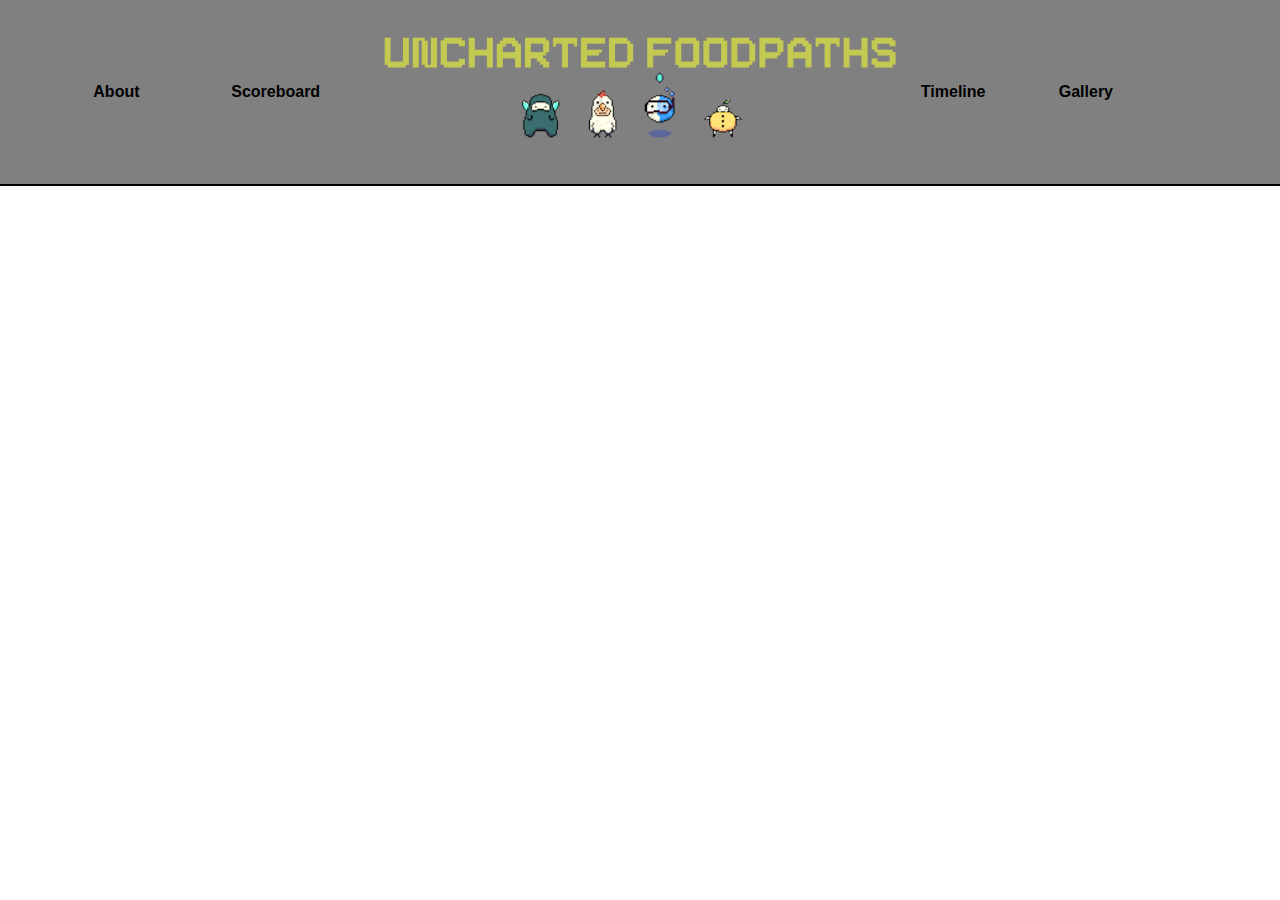
==== colie.html @ fa7c4359 "'1.0'" ====
<!DOCTYPE html>
<html>
    <head>
        <title>FST FOC 2020</title>
        <meta charset="utf-8">
        <link rel="stylesheet" href="static/style-main.css">
    </head>

    <body>
        <div class='header-wrapper'>
        <div class='header'>
            <div class='text-buttons'>
            <a href="about.html" class='button'>
                <div class='button-wrapper'>
                    <div class='button-txt'>About</div>
                </div>
            </a>
            <a href='scoreboard.html' class='button'>
                    <div class='button-wrapper'>
                        <div class='button-txt'>Scoreboard</div>
                    </div>
            </a>
            </div>
            
            <a href="index.html" class='uc'>
                <div><img src="static/images/uncharted.png" alt="" class='uncharted'></div>
            </a>
            
            <div class='text-buttons'>
            <a href="timeline.html" class='button'>
                <div class='button-wrapper'>
                    <div class='button-txt'>Timeline</div>
                </div>
            </a>

            <a href="gallery.html" class='button'>
                <div class='button-wrapper'>
                    <div class='button-txt'>Gallery</div>
                </div>
            </a>
            </div>
        </div>
    </div>
    </body>
</html>
---- static/style-main.css ----
* {
    box-sizing: border-box;
}

html {
    margin:0;
}

body {
    margin: 0;
}

.map-wrapper {
    height: 110vh;
    width: 100%;
    position: relative;
}

.map {
    height: 100%;
    width:100%;
    margin-left: auto;
    margin-right: auto;
}

.banner-wrapper  a {
    display: table-cell;
    vertical-align: middle;
    
}

.bannerstart {
    width:100%;
    height: auto;
    text-align: center;
}

.banner-wrapper {
    height: 50vh;
    width: 100%;
    display: table;
    text-align: center;
    margin-left: auto;
    margin-right: auto;
}

.banner {
    max-height:40vh;
    min-width: 80vw;
    max-width: 100vw;
    
}

.colie {
    background: rgb(75,67,221);
    background: linear-gradient(90deg, rgba(75,67,221,1) 0%, rgba(141,177,117,1) 0%, rgba(13,255,84,1) 100%);
}

.colieicon {
    position: absolute;
    bottom:76vh;
    left: 57vw; 
}

.nella {
    background: rgb(75,67,221);
    background: linear-gradient(90deg, rgba(75,67,221,1) 0%, rgba(177,117,146,1) 0%, rgba(246,168,204,1) 0%, rgba(255,84,143,1) 100%);
}

.nellaicon {
    position: absolute;
    bottom:22vh;
    left: 67vw; 
}

.vibria {
    background: rgb(75,67,221);
    background: linear-gradient(90deg, rgba(75,67,221,1) 0%, rgba(65,65,203,1) 0%, rgba(0,212,255,1) 100%);
}

.vibriaicon {
    position: absolute;
    bottom:19vh;
    left: 18vw; 
}

.listerio {
    background: rgb(75,67,221);
    background: linear-gradient(90deg, rgba(75,67,221,1) 0%, rgba(177,117,146,1) 0%, rgba(245,237,194,1) 0%, rgba(191,196,55,1) 100%);

}

.listerioicon {
    position: absolute;
    bottom:60vh;
    left: 23vw; 
}

.icon {
    transition: transform 0.2s;
    height: 12vmin;
    width: 12vmin;

}

.icon:hover{
    transform: translate(0,-20%);
    cursor: pointer;
}


.map-wrapper a {
    text-decoration: none;
}

/**/
.header-wrapper {
    text-align: center;
    width: 100%;
    background-color: grey;
    padding: 3vh;
    border-bottom: 2px solid black;
    display: table;
}

.header {
    display: table;
    text-align: center;
    height: 130px;
    width: 90%;
    margin-left: auto;
    margin-right: auto;
}

.header a {
    text-decoration: none;
    color: black;
    float: left;
    
}

.text-buttons {
    display: table;
    float: left;
    width: 25%;
}

.button {
    display: inline-block;
    width:50%;
}

.uc {
    width:50%;
    padding: 10px 20px;
}


.uncharted {
    max-height: 130px;
    max-width: 100%
}

.button-wrapper {
    
    height: 130px;
    display: table-cell;
    vertical-align: middle;
    text-align: center;
    margin: 20px;
    padding: 5px;
}

.button-wrapper:hover {
    color: whitesmoke;
    cursor: pointer;
}

.button-txt {
    display: table-cell;
    vertical-align: middle;
    font-weight: 900;
    font-family: 'Trebuchet MS', 'Lucida Sans Unicode', 'Lucida Grande', 'Lucida Sans', Arial, sans-serif

}
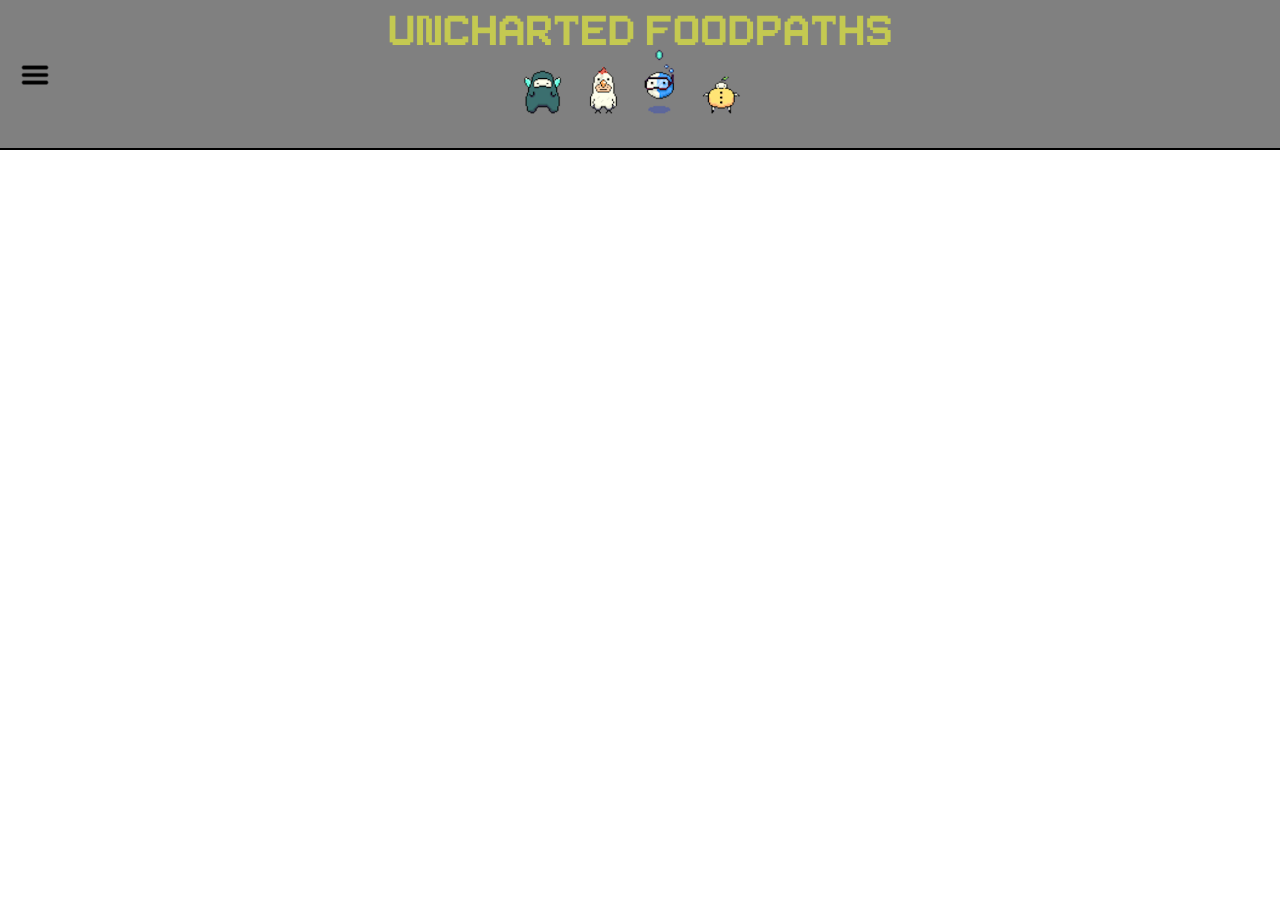
==== commit c5bafaf0: "'sidebar'" ====
--- a/colie.html
+++ b/colie.html
@@ -4,42 +4,36 @@
         <title>FST FOC 2020</title>
         <meta charset="utf-8">
         <link rel="stylesheet" href="static/style-main.css">
+        <link rel="stylesheet" href="static/sidebar.css">
     </head>
 
-    <body>
-        <div class='header-wrapper'>
+<body>
+
+    <input type="checkbox" id='check'>
+    <label for="check">
+        <img src="static/images/hamburg.png" id="ham">
+        <img src="static/images/x.png" id="cancel">
+    </label>
+    <div class="sidebar">
+        <header>MENU</header>
+        <ul>
+            <li><a href="index.html"><span>Home</span></a></li>
+            <li><a href="about.html"><span>About</span></a></li>
+            <li><a href="scoreboard.html"><span>Scoreboard</span></a></li>
+            <li><a href="activities.html"><span>Activities</span></a></li>
+            <li><a href="gallery.html"><span>Gallery</span></a></li>
+        </ul>
+    </div>
+
+<div class="mainbody">
+    <div class='header-wrapper'>
         <div class='header'>
-            <div class='text-buttons'>
-            <a href="about.html" class='button'>
-                <div class='button-wrapper'>
-                    <div class='button-txt'>About</div>
-                </div>
+            <a href="index.html" class='uc'>
+                <img src="static/images/uncharted.png" alt="" class='uncharted'>
             </a>
-            <a href='scoreboard.html' class='button'>
-                    <div class='button-wrapper'>
-                        <div class='button-txt'>Scoreboard</div>
-                    </div>
-            </a>
-            </div>
-            
-            <a href="index.html" class='uc'>
-                <div><img src="static/images/uncharted.png" alt="" class='uncharted'></div>
-            </a>
-            
-            <div class='text-buttons'>
-            <a href="timeline.html" class='button'>
-                <div class='button-wrapper'>
-                    <div class='button-txt'>Timeline</div>
-                </div>
-            </a>
-
-            <a href="gallery.html" class='button'>
-                <div class='button-wrapper'>
-                    <div class='button-txt'>Gallery</div>
-                </div>
-            </a>
-            </div>
         </div>
     </div>
-    </body>
+
+</div>
+</body>
 </html>--- a/static/style-main.css
+++ b/static/style-main.css
@@ -11,7 +11,7 @@
 }
 
 .map-wrapper {
-    height: 110vh;
+    height: 1000px;
     width: 100%;
     position: relative;
 }
@@ -42,14 +42,15 @@
     text-align: center;
     margin-left: auto;
     margin-right: auto;
+    padding: 0 25px;
 }
 
 .banner {
     max-height:40vh;
-    min-width: 80vw;
-    max-width: 100vw;
-    
+    min-width: 80%;
+    max-width: 100%;
 }
+
 
 .colie {
     background: rgb(75,67,221);
@@ -58,8 +59,8 @@
 
 .colieicon {
     position: absolute;
-    bottom:76vh;
-    left: 57vw; 
+    bottom:700px;
+    left: 56vw; 
 }
 
 .nella {
@@ -69,7 +70,7 @@
 
 .nellaicon {
     position: absolute;
-    bottom:22vh;
+    bottom:200px;
     left: 67vw; 
 }
 
@@ -80,7 +81,7 @@
 
 .vibriaicon {
     position: absolute;
-    bottom:19vh;
+    bottom:190px;
     left: 18vw; 
 }
 
@@ -92,7 +93,7 @@
 
 .listerioicon {
     position: absolute;
-    bottom:60vh;
+    bottom:550px;
     left: 23vw; 
 }
 
@@ -118,15 +119,16 @@
     text-align: center;
     width: 100%;
     background-color: grey;
-    padding: 3vh;
+    padding: 15px;
     border-bottom: 2px solid black;
     display: table;
+    height: 150px;
 }
 
 .header {
     display: table;
     text-align: center;
-    height: 130px;
+    height: 100px;
     width: 90%;
     margin-left: auto;
     margin-right: auto;
@@ -135,7 +137,6 @@
 .header a {
     text-decoration: none;
     color: black;
-    float: left;
     
 }
 
@@ -153,11 +154,13 @@
 .uc {
     width:50%;
     padding: 10px 20px;
+    margin-left: auto;
+    margin-right: auto;
 }
 
 
 .uncharted {
-    max-height: 130px;
+    max-height: 100px;
     max-width: 100%
 }
 
@@ -180,6 +183,6 @@
     display: table-cell;
     vertical-align: middle;
     font-weight: 900;
-    font-family: 'Trebuchet MS', 'Lucida Sans Unicode', 'Lucida Grande', 'Lucida Sans', Arial, sans-serif
-
+    font-family: 'Trebuchet MS', 'Lucida Sans Unicode', 'Lucida Grande', 'Lucida Sans', Arial, sans-serif;
+    font-size: 20px;
 }--- a/static/sidebar.css
+++ b/static/sidebar.css
@@ -0,0 +1,99 @@
+* {
+    padding: 0;
+    margin:0;
+    text-decoration: none;
+    box-sizing: border-box;
+}
+
+.sidebar {
+    position: fixed;
+    width:200px;
+    left: -200px;
+    height: 100%;
+    background-color: burlywood;
+    transition: all 0.5s ease;
+    border-right: 2px solid rgb(59, 58, 58);
+    font-weight: 1000;
+}
+
+.sidebar header {
+    font-size: 20px;
+    height: 150px;
+    line-height: 150px;
+    text-align: center;
+    background-color: brown;
+    color: white;
+    border-bottom: 2px solid black;
+}
+
+.sidebar ul a {
+    display: block;
+    width: 100%;
+    height: 100%;
+    color: black;
+    box-sizing: border-box;
+    line-height: 70px;
+    border-top: 0.5px solid rgb(194, 194, 194);
+    border-bottom: 1px solid black;
+    transition: 0.5s;
+}
+
+.sidebar ul a:hover {
+    background-color: indianred;
+}
+
+#check {
+    display: none;
+}
+
+label #ham, label #cancel {
+    position: absolute;
+    
+    cursor: pointer;
+    width: 30px;
+    height: 30px;
+    position: fixed;
+    top: 60px;
+}
+
+label #ham {
+    left: 20px;
+    transition: all 0.5s;
+    z-index: 999;
+
+}
+
+label #cancel {
+    z-index: 999;
+    left: -190px;
+    transition: all 0.5s ease;
+    
+}
+
+#check:checked ~ .sidebar {
+    left:0;
+}
+
+#check:checked ~ label #ham {
+    opacity: 0;
+    left: 200px;
+    pointer-events: none;
+}
+
+#check:checked ~ label #cancel {
+    left: 160px;
+}
+
+.mainbody {
+    transition: all 0.5s;
+}
+
+#check:checked ~ .mainbody {
+    margin-left: 200px;
+}
+
+li {
+    text-align: center;
+}
+
+
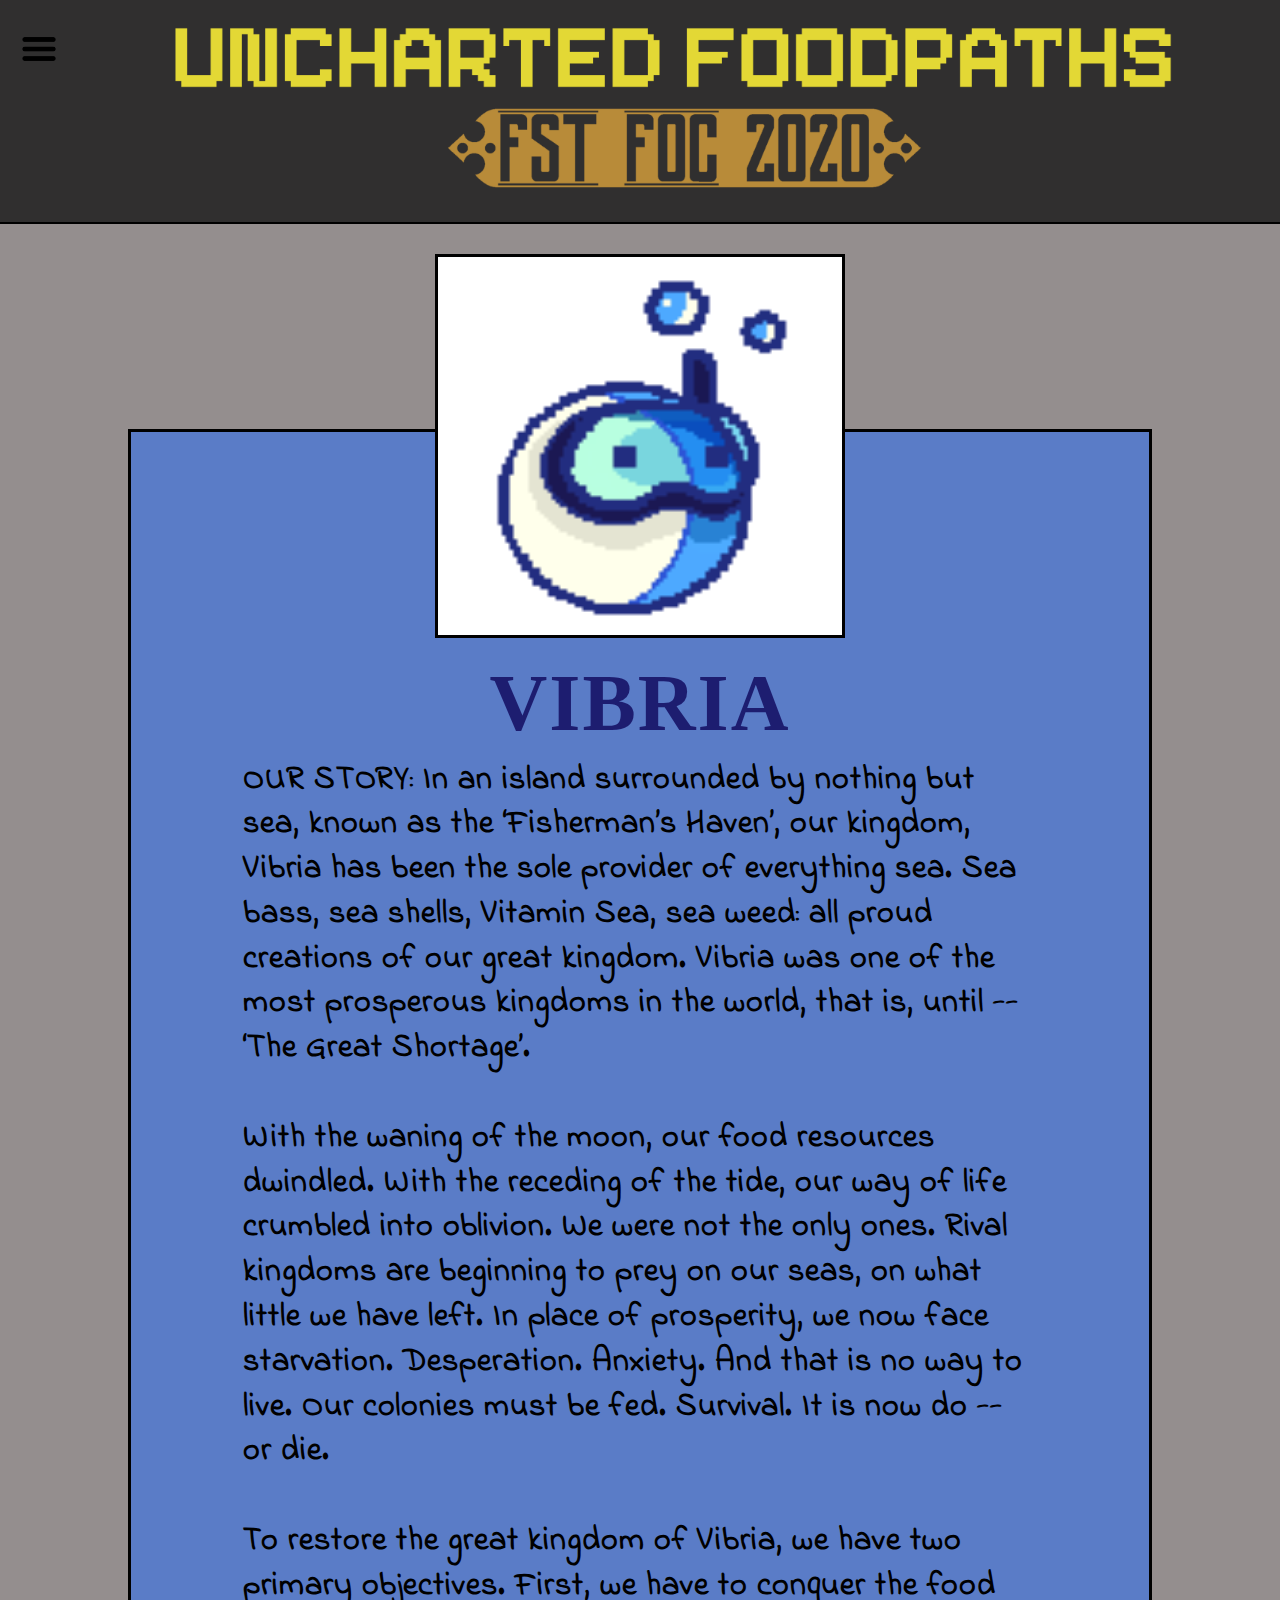
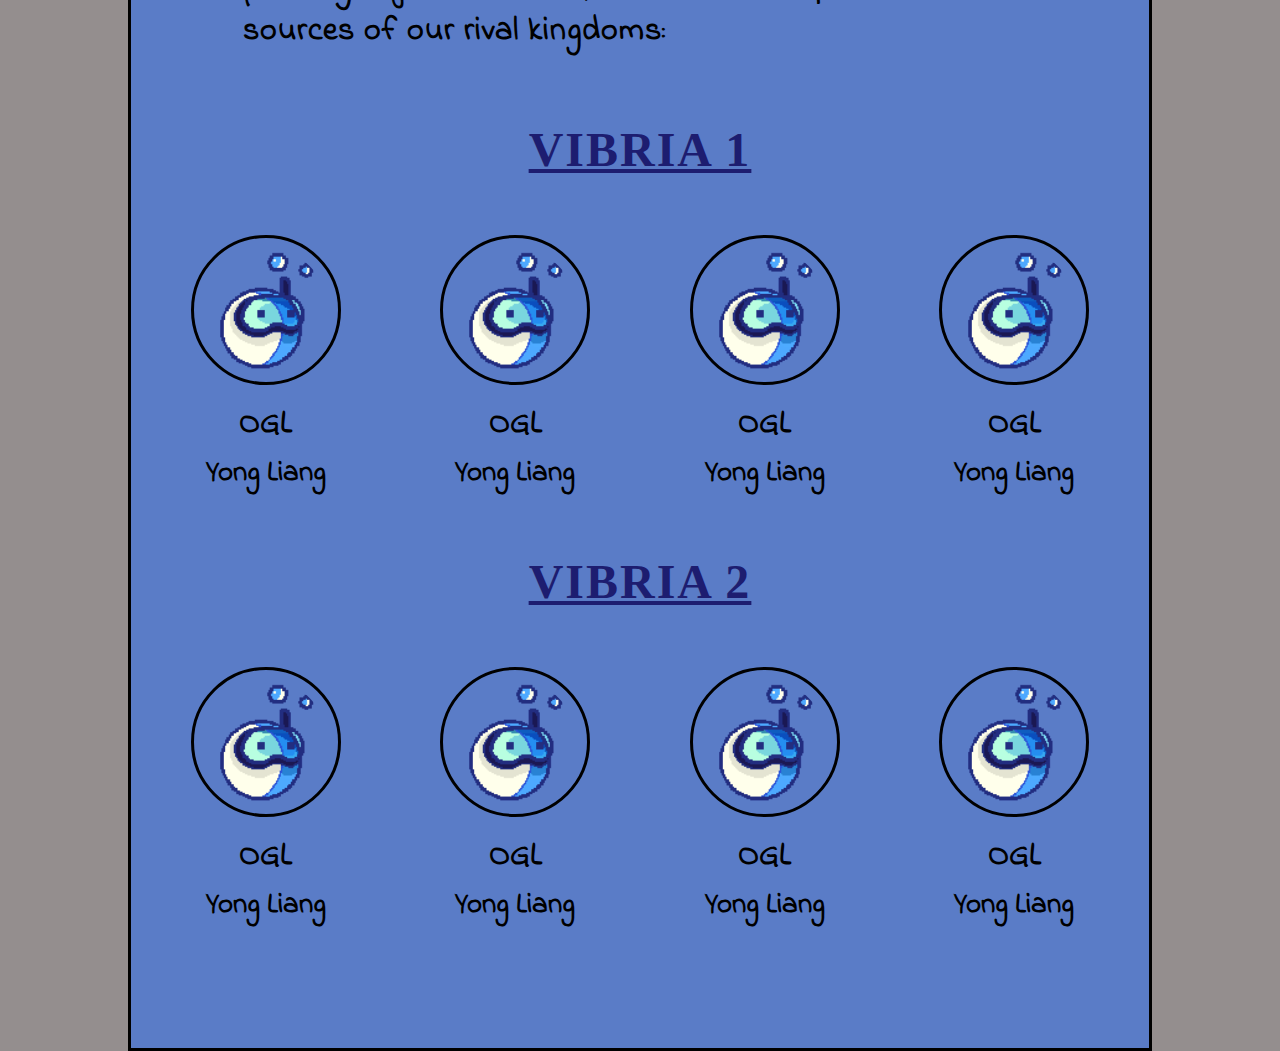
==== commit ae627717: "'charprofiles'" ====
--- a/colie.html
+++ b/colie.html
@@ -5,6 +5,8 @@
         <meta charset="utf-8">
         <link rel="stylesheet" href="static/style-main.css">
         <link rel="stylesheet" href="static/sidebar.css">
+        <link rel="stylesheet" href="static/style-profile.css">
+        <link href="https://fonts.googleapis.com/css2?family=Indie+Flower&family=Permanent+Marker&display=swap" rel="stylesheet">
     </head>
 
 <body>
@@ -29,9 +31,96 @@
     <div class='header-wrapper'>
         <div class='header'>
             <a href="index.html" class='uc'>
-                <img src="static/images/uncharted.png" alt="" class='uncharted'>
+                <img src="static/images/foc-banner.png" alt="" class='uncharted'>
             </a>
         </div>
+    </div>
+
+    <div class="profile-wrapper">
+        <div class="floating-space"></div>
+        <img src="static/images/vibria.PNG" id='mascot'>
+        <div class="floating-space"></div>
+        
+        <div class="spacing-mascot"></div>
+        <div class="profile-content-wrapper" id="vibria-content">
+            <div class="profile-space"></div>
+                <h1>VIBRIA</h1>
+                <div class="profile-content">
+                    OUR STORY: In an island surrounded by nothing but sea, known as the ‘Fisherman’s Haven’, our kingdom, Vibria has been the sole provider of everything sea. 
+                    Sea bass, sea shells, Vitamin Sea, sea weed: all proud creations of our great kingdom. 
+                    Vibria was one of the most prosperous kingdoms in the world, that is, until -- ‘The Great Shortage’.
+                    <br><br>
+                    With the waning of the moon, our food resources dwindled. 
+                    With the receding of the tide, our way of life crumbled into oblivion. We were not the only ones. 
+                    Rival kingdoms are beginning to prey on our seas, on what little we have left. 
+                    In place of prosperity, we now face starvation. Desperation. Anxiety. 
+                    And that is no way to live. Our colonies must be fed. Survival. It is now do -- or die.
+                    <br><br> 
+                    To restore the great kingdom of Vibria, we have two primary objectives. 
+                    First, we have to conquer the food sources of our rival kingdoms: 
+                </div>
+
+                <div class='profile-photo-wrapper'>
+                    <h1>VIBRIA 1</h1>
+                    <div class="profile-photos-float">
+                        <div class="profile-photo-box">
+                            <img src='static/images/vibria.PNG'>
+                            <div class="role">OGL</div>
+                            <div class="name">Yong Liang</div>
+                        </div>
+
+                        <div class="profile-photo-box">
+                            <img src='static/images/vibria.PNG'>
+                            <div class="role">OGL</div>
+                            <div class="name">Yong Liang</div>
+                        </div>
+
+                        <div class="profile-photo-box">
+                            <img src='static/images/vibria.PNG'>
+                            <div class="role">OGL</div>
+                            <div class="name">Yong Liang</div>
+                        </div>
+
+                        <div class="profile-photo-box">
+                            <img src='static/images/vibria.PNG'>
+                            <div class="role">OGL</div>
+                            <div class="name">Yong Liang</div>
+                        </div>
+                    </div>                       
+                </div>
+
+                <div class='profile-photo-wrapper'>
+                    <h1>VIBRIA 2</h1>
+                    <div class="profile-photos-float">
+                        <div class="profile-photo-box">
+                            <img src='static/images/vibria.PNG'>
+                            <div class="role">OGL</div>
+                            <div class="name">Yong Liang</div>
+                        </div>
+
+                        <div class="profile-photo-box">
+                            <img src='static/images/vibria.PNG'>
+                            <div class="role">OGL</div>
+                            <div class="name">Yong Liang</div>
+                        </div>
+
+                        <div class="profile-photo-box">
+                            <img src='static/images/vibria.PNG'>
+                            <div class="role">OGL</div>
+                            <div class="name">Yong Liang</div>
+                        </div>
+
+                        <div class="profile-photo-box">
+                            <img src='static/images/vibria.PNG'>
+                            <div class="role">OGL</div>
+                            <div class="name">Yong Liang</div>
+                        </div>
+                    </div>                       
+                </div>
+                
+                <div class="spacing-profile-photo"></div>
+            </div>
+        </div>       
     </div>
 
 </div>
--- a/static/style-main.css
+++ b/static/style-main.css
@@ -59,8 +59,8 @@
 
 .colieicon {
     position: absolute;
-    bottom:700px;
-    left: 56vw; 
+    bottom:70%;
+    left: 56%; 
 }
 
 .nella {
@@ -70,8 +70,8 @@
 
 .nellaicon {
     position: absolute;
-    bottom:200px;
-    left: 67vw; 
+    bottom:20%;
+    left: 67%; 
 }
 
 .vibria {
@@ -81,8 +81,8 @@
 
 .vibriaicon {
     position: absolute;
-    bottom:190px;
-    left: 18vw; 
+    bottom:18%;
+    left: 18%; 
 }
 
 .listerio {
@@ -93,8 +93,8 @@
 
 .listerioicon {
     position: absolute;
-    bottom:550px;
-    left: 23vw; 
+    bottom:60%;
+    left: 23%; 
 }
 
 .icon {
@@ -114,11 +114,11 @@
     text-decoration: none;
 }
 
-/**/
+/* header */
 .header-wrapper {
     text-align: center;
     width: 100%;
-    background-color: grey;
+    background-color: rgb(48, 47, 47);
     padding: 15px;
     border-bottom: 2px solid black;
     display: table;
@@ -140,17 +140,6 @@
     
 }
 
-.text-buttons {
-    display: table;
-    float: left;
-    width: 25%;
-}
-
-.button {
-    display: inline-block;
-    width:50%;
-}
-
 .uc {
     width:50%;
     padding: 10px 20px;
@@ -159,30 +148,13 @@
 }
 
 
-.uncharted {
-    max-height: 100px;
+.uc img{
+    min-height: 10vw;
     max-width: 100%
 }
 
-.button-wrapper {
-    
-    height: 130px;
-    display: table-cell;
-    vertical-align: middle;
-    text-align: center;
-    margin: 20px;
-    padding: 5px;
+
+/**/
+.mainbody {
+    background-color: rgb(148, 142, 142);
 }
-
-.button-wrapper:hover {
-    color: whitesmoke;
-    cursor: pointer;
-}
-
-.button-txt {
-    display: table-cell;
-    vertical-align: middle;
-    font-weight: 900;
-    font-family: 'Trebuchet MS', 'Lucida Sans Unicode', 'Lucida Grande', 'Lucida Sans', Arial, sans-serif;
-    font-size: 20px;
-}--- a/static/sidebar.css
+++ b/static/sidebar.css
@@ -1,99 +1,145 @@
 * {
-    padding: 0;
+    padding: 0; /* IMPT to remove list indent */
     margin:0;
     text-decoration: none;
     box-sizing: border-box;
 }
 
+@media (min-width:1000px) {
+    .sidebar ul a , .sidebar header{
+        font-size: 2vw;
+    }
+
+    label #ham, label #cancel {
+        width: 3vw;
+        height: 3vw;
+    }
+}
+
+@media (max-width: 999px) {
+    .sidebar ul a , .sidebar header{
+        font-size: 2.5vh;
+    }
+
+    label #ham, label #cancel {
+        width: 3vh;
+        height: 3vh;
+    }
+
+}
+
 .sidebar {
-    position: fixed;
-    width:200px;
-    left: -200px;
-    height: 100%;
+    position: fixed; /**/
+    width:40vw; /* set width */
+    left: -40vw; /* = negative width */
+    height: 100%; /**/
     background-color: burlywood;
-    transition: all 0.5s ease;
+    transition: all 0.5s ease; /* on any element change, transition 0.5s */
     border-right: 2px solid rgb(59, 58, 58);
     font-weight: 1000;
 }
 
 .sidebar header {
-    font-size: 20px;
-    height: 150px;
-    line-height: 150px;
-    text-align: center;
+    height: 25vh; /**/
+    line-height: 25vh; /* center text vert */
+    text-align: center; /**/
     background-color: brown;
     color: white;
     border-bottom: 2px solid black;
 }
 
+
 .sidebar ul a {
-    display: block;
-    width: 100%;
-    height: 100%;
+    display: block; /**/
+    width: 100%;/**/
+    height: 100%;/* 100% of li */
     color: black;
-    box-sizing: border-box;
-    line-height: 70px;
+    line-height: 15vh;/* center */
     border-top: 0.5px solid rgb(194, 194, 194);
     border-bottom: 1px solid black;
-    transition: 0.5s;
-}
-
-.sidebar ul a:hover {
-    background-color: indianred;
-}
-
-#check {
-    display: none;
-}
-
-label #ham, label #cancel {
-    position: absolute;
+    transition: 0.5s; /* all transition timings same */
     
-    cursor: pointer;
-    width: 30px;
-    height: 30px;
-    position: fixed;
-    top: 60px;
-}
-
-label #ham {
-    left: 20px;
-    transition: all 0.5s;
-    z-index: 999;
-
-}
-
-label #cancel {
-    z-index: 999;
-    left: -190px;
-    transition: all 0.5s ease;
-    
-}
-
-#check:checked ~ .sidebar {
-    left:0;
-}
-
-#check:checked ~ label #ham {
-    opacity: 0;
-    left: 200px;
-    pointer-events: none;
-}
-
-#check:checked ~ label #cancel {
-    left: 160px;
-}
-
-.mainbody {
-    transition: all 0.5s;
-}
-
-#check:checked ~ .mainbody {
-    margin-left: 200px;
 }
 
 li {
     text-align: center;
 }
 
+/* button hover */
+.sidebar ul a:hover {
+    background-color: indianred;
+} 
 
+/* poof checkbox */
+#check {
+    display: none;
+}
+
+/* menu toggle/close buttons */
+label #ham, label #cancel {
+    cursor: pointer;/**/
+    /*width: 3vh;*/
+    /*height: 3vh; placed in media for now*/
+    position: fixed;/* for menu to follow u, absolute if menu at top only */
+    z-index: 999; /**/
+}
+
+/* open menu btn */
+label #ham {
+    top: 30px;/* dist of button from top*/
+    left: 20px; /* position of menu btn when CLOSED */
+    transition: all 0.5s; /**/ 
+}
+
+label #cancel {
+    left: 20px; 
+    top: -10vw; /* close button on left of viewport: HIDDEN */
+    transition: all 0.5s ease;
+}
+
+#check:checked ~ .sidebar {
+    left:0; /* aligh sidebar to left screen */
+}
+
+#check:checked ~ label #ham {
+    opacity: 0; /* open menu btn disappear */
+    left:220px;
+    pointer-events: none; /* prevent clicking of btn*/
+}
+
+#check:checked ~ label #cancel {
+    top: 30px;/* dist of button from top*/
+}
+
+/* shift content right on sidebar open */
+.mainbody {
+    transition: all 0.5s;
+}
+
+#check:checked ~ .mainbody {
+    margin-left: 40vw;
+}
+
+
+
+
+/* basic html
+<input type="checkbox" id="check">
+    <label for="check">
+      <i class="fas fa-bars" id="btn"></i>
+      <i class="fas fa-times" id="cancel"></i>
+    </label>
+    <div class="sidebar">
+    <header>My App</header>
+  <ul>
+<li><a href="#"><i class="fas fa-qrcode"></i>Dashboard</a></li>
+<li><a href="#"><i class="fas fa-link"></i>Shortcuts</a></li>
+<li><a href="#"><i class="fas fa-stream"></i>Overview</a></li>
+<li><a href="#"><i class="fas fa-calendar-week"></i>Events</a></li>
+<li><a href="#"><i class="far fa-question-circle"></i>About</a></li>
+<li><a href="#"><i class="fas fa-sliders-h"></i>Services</a></li>
+<li><a href="#"><i class="far fa-envelope"></i>Contact</a></li>
+</ul>
+</div>
+<section></section>
+*/--- a/static/style-profile.css
+++ b/static/style-profile.css
@@ -0,0 +1,132 @@
+* {
+    box-sizing: border-box;
+}
+
+.profile-wrapper {
+    width: 80%;
+    height: auto;
+    margin: 0 auto;
+    position: relative;
+    margin-top: 30px;
+}
+
+.spacing-mascot {
+    width: 100%;
+    height: 175px;
+}
+
+
+
+.profile-content-wrapper {
+    width: 100%;
+    height: auto;
+    border: 3px solid black;
+    padding: 20px 0;
+}
+
+.profile-content-wrapper h1 {
+    font-family: 'Permanent Marker', cursive;
+    color: rgb(29, 29, 112);
+    margin: 0 auto;
+    text-align: center;
+    font-size: 5em;
+    letter-spacing: 2px;
+}
+
+#vibria-content {
+    background-color: rgb(90, 124, 199);
+}
+
+.profile-space {
+    clear: both;
+    height: 20px;
+    width: 100%;
+}
+
+.profile-content {
+    width: 80%;
+    height: auto;
+    padding: 10px;
+    text-align: left;
+    margin: 0 auto;
+    font-family: 'Indie Flower', cursive;
+    line-height: 1.4em;
+    letter-spacing: 1px;
+    font-size: 2em;
+    font-weight: 900;
+}
+
+.floating-space {
+    width: 30%;
+    height: 1px;
+    float: left;
+}
+
+.profile-wrapper #mascot {
+    float: left;
+    width: 40%;
+    height: 30vw;
+    border: 3px solid black;
+    padding: 10px;
+    background-color: white;
+}
+
+
+.profile-photo-wrapper {
+    width: 100%;
+    height: auto;
+    padding: 10px;
+    clear: both;
+}
+
+.profile-photo-wrapper h1 {
+    font-family: 'Permanent Marker', cursive;
+    font-size: 3em;
+    color: rgb(29, 29, 112);
+    padding: 1em 0;
+    text-decoration: underline;
+}
+
+.profile-photos-float {
+    width: 100%;
+}
+
+.profile-photo-box {
+    float: left;
+    width: 25%;
+    text-align: center;
+}
+
+.profile-photo-box img {
+    border-radius: 50%;
+    width: 150px;
+    height: 150px;
+    margin: 10px auto;
+    padding: 10px;
+    border: 3px solid black;
+    display: inline-block;
+}
+
+.profile-photo-box div {
+    text-align: center;
+    padding: 2px;
+    width: 80%;
+    margin: 0 auto;
+    font-family: 'Indie Flower', cursive;
+}
+
+.role {
+    font-weight: 1000;
+    font-size: 2em;
+}
+
+.name {
+    font-weight: 600;
+    font-size: 1.8em;
+}
+
+.spacing-profile-photo {
+    clear: both;
+    height: 100px;
+    width: 100%;
+}